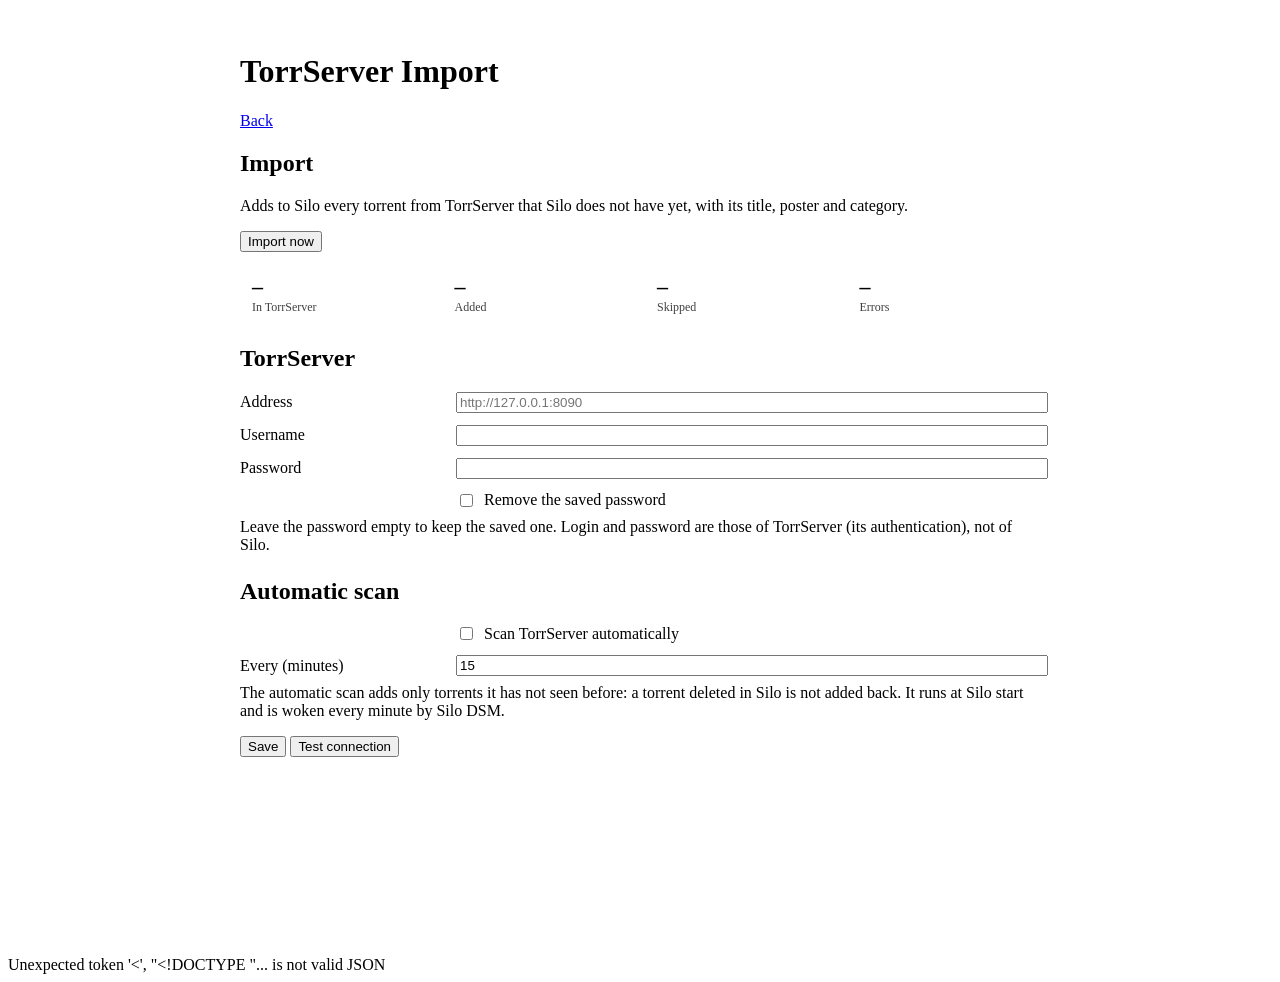
==== plugins/torrserver-import/index.html @ 511c1d45 "TorrServer Import plugin for Silo; Helper wakes its automatic scan plugins/torrserver-import: reads " ====
<!DOCTYPE html>
<html lang="en">
<head>
    <meta charset="UTF-8">
    <meta name="viewport" content="width=device-width, initial-scale=1.0">
    <title data-i18n="plugin.tsimport.page_title">TorrServer Import - Silo</title>
    <link rel="icon" type="image/x-icon" href="/img/favicon.ico">
    <link rel="icon" type="image/svg+xml" href="/img/favicon.svg">
    <link rel="stylesheet" href="/css/style.css">
    <script src="/i18n.js"></script>
    <style>
        .page-wrap { display: flex; justify-content: center; padding: 24px 32px; min-height: 100vh; }
        .page-inner { width: 100%; max-width: 800px; }
        .panel { max-width: 100%; }
        .form-grid { display: grid; grid-template-columns: 200px minmax(0, 1fr); gap: 12px 16px; align-items: center; }
        .form-grid .input { width: 100%; }
        .check { display: flex; align-items: center; gap: 8px; }
        .stats { display: grid; grid-template-columns: repeat(4, minmax(0, 1fr)); gap: 10px; margin: 12px 0; }
        .stat { background: var(--silo-bg-raised); border: 1px solid var(--silo-border); border-radius: 6px; padding: 10px 12px; }
        .stat .num { font-size: 22px; font-weight: 700; }
        .stat .lbl { font-size: 12px; opacity: .75; }
        .panel h2:not(:first-child) { margin-top: 24px; }
        .panel .row { margin-top: 14px; }
        .panel .hint { margin-top: 8px; }
        .msg-ok { color: var(--silo-teal-bright); }
        .msg-err { color: var(--silo-danger); }
        @media (max-width: 767px) {
            .page-wrap { padding: 16px; }
            .form-grid { grid-template-columns: 1fr; }
            .stats { grid-template-columns: repeat(2, minmax(0, 1fr)); }
        }
    </style>
</head>
<body>
<div class="page-wrap">
    <div class="page-inner">
        <header class="topbar">
            <h1 data-i18n="plugin.tsimport.title">TorrServer Import</h1>
            <a href="/" class="btn btn-secondary btn-sm" data-i18n="plugin.tsimport.back">Back</a>
        </header>
        <section id="view">
            <div class="panel">
                <h2 data-i18n="plugin.tsimport.import_title">Import</h2>
                <p class="hint" data-i18n="plugin.tsimport.import_hint">Adds to Silo every torrent from TorrServer that Silo does not have yet, with its title, poster and category.</p>
                <div class="row">
                    <button class="btn" id="btn-import" type="button" data-i18n="plugin.tsimport.import_now">Import now</button>
                </div>
                <div class="stats">
                    <div class="stat"><div class="num" id="st-found">–</div><div class="lbl" data-i18n="plugin.tsimport.found">In TorrServer</div></div>
                    <div class="stat"><div class="num" id="st-added">–</div><div class="lbl" data-i18n="plugin.tsimport.added">Added</div></div>
                    <div class="stat"><div class="num" id="st-skipped">–</div><div class="lbl" data-i18n="plugin.tsimport.skipped">Skipped</div></div>
                    <div class="stat"><div class="num" id="st-failed">–</div><div class="lbl" data-i18n="plugin.tsimport.failed">Errors</div></div>
                </div>
                <p class="hint" id="last-run"></p>
                <p class="hint" id="last-error"></p>
            </div>

            <div class="panel">
                <h2 data-i18n="plugin.tsimport.settings_title">TorrServer</h2>
                <div class="form-grid">
                    <label for="f-url" data-i18n="plugin.tsimport.url">Address</label>
                    <input class="input" id="f-url" type="text" placeholder="http://127.0.0.1:8090">
                    <label for="f-user" data-i18n="plugin.tsimport.username">Username</label>
                    <input class="input" id="f-user" type="text" autocomplete="off">
                    <label for="f-pass" data-i18n="plugin.tsimport.password">Password</label>
                    <input class="input" id="f-pass" type="password" autocomplete="new-password">
                    <span></span>
                    <label class="check"><input type="checkbox" id="f-clear"> <span data-i18n="plugin.tsimport.clear_password">Remove the saved password</span></label>
                </div>
                <p class="hint" data-i18n="plugin.tsimport.password_hint">Leave the password empty to keep the saved one. Login and password are those of TorrServer (its authentication), not of Silo.</p>

                <h2 data-i18n="plugin.tsimport.auto_title">Automatic scan</h2>
                <div class="form-grid">
                    <span></span>
                    <label class="check"><input type="checkbox" id="f-auto"> <span data-i18n="plugin.tsimport.auto">Scan TorrServer automatically</span></label>
                    <label for="f-interval" data-i18n="plugin.tsimport.interval">Every (minutes)</label>
                    <input class="input" id="f-interval" type="number" min="1" max="1440" value="15">
                </div>
                <p class="hint" data-i18n="plugin.tsimport.auto_hint">The automatic scan adds only torrents it has not seen before: a torrent deleted in Silo is not added back. It runs at Silo start and is woken every minute by Silo DSM.</p>
                <p class="hint" id="next-run"></p>

                <div class="row">
                    <button class="btn" id="btn-save" type="button" data-i18n="plugin.tsimport.save">Save</button>
                    <button class="btn btn-secondary" id="btn-test" type="button" data-i18n="plugin.tsimport.test">Test connection</button>
                </div>
                <p class="hint" id="test-result"></p>
            </div>
        </section>
    </div>
</div>
<div id="toast" class="toast"></div>
<script src="/plugins/torrserver-import/js/app.js"></script>
</body>
</html>
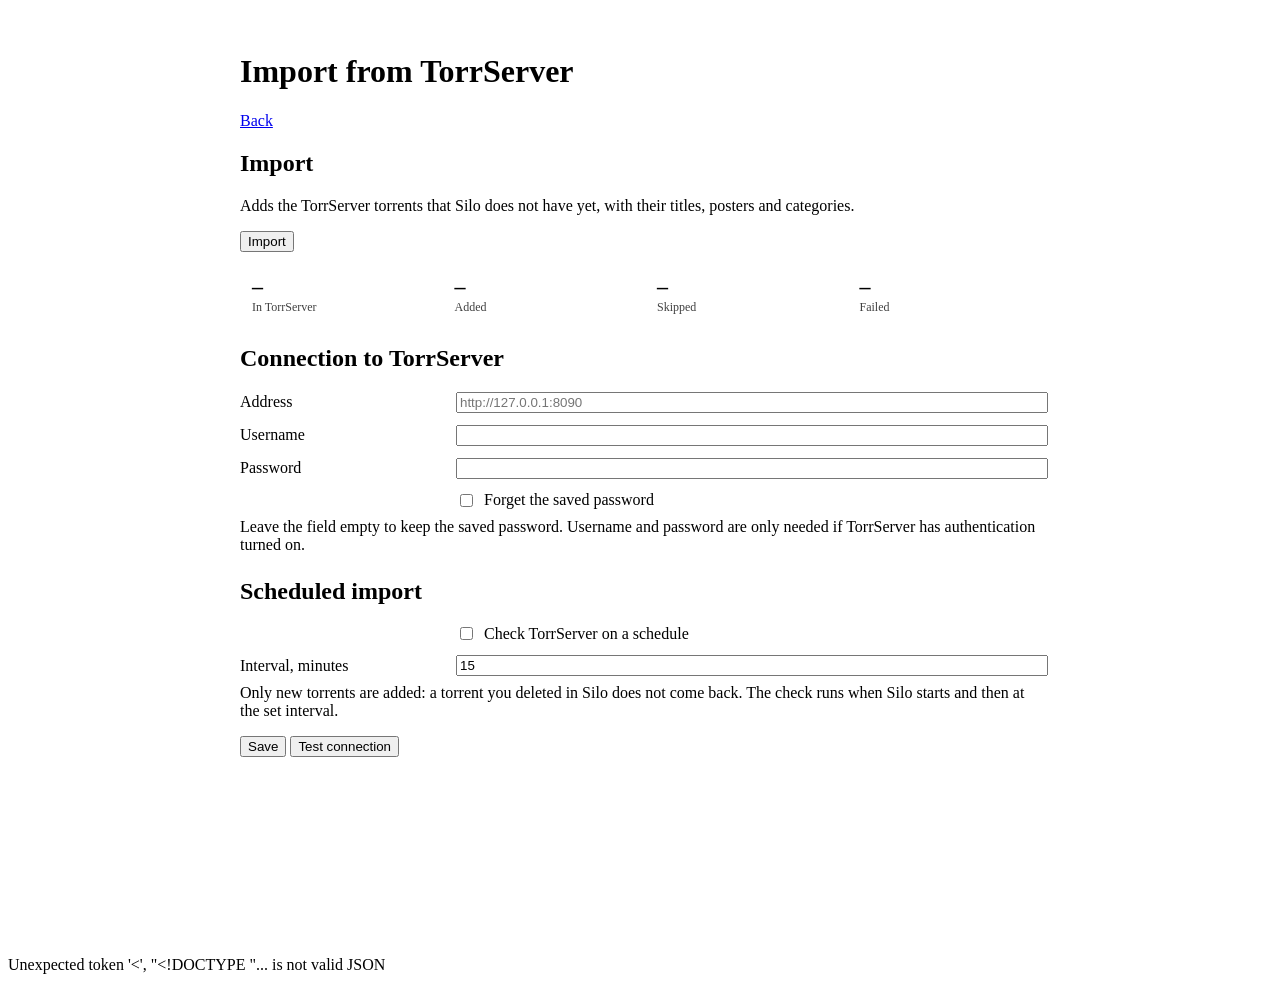
==== commit bf9a575e: "Two built-in themes, built-in TorrServer Import, clearer import texts DSM Style UI is a built-in the" ====
--- a/plugins/torrserver-import/index.html
+++ b/plugins/torrserver-import/index.html
@@ -3,10 +3,11 @@
 <head>
     <meta charset="UTF-8">
     <meta name="viewport" content="width=device-width, initial-scale=1.0">
-    <title data-i18n="plugin.tsimport.page_title">TorrServer Import - Silo</title>
+    <title data-i18n="plugin.tsimport.page_title">Import from TorrServer – Silo</title>
     <link rel="icon" type="image/x-icon" href="/img/favicon.ico">
     <link rel="icon" type="image/svg+xml" href="/img/favicon.svg">
     <link rel="stylesheet" href="/css/style.css">
+    <script src="/js/silo-look.js"></script>
     <script src="/i18n.js"></script>
     <style>
         .page-wrap { display: flex; justify-content: center; padding: 24px 32px; min-height: 100vh; }
@@ -35,28 +36,28 @@
 <div class="page-wrap">
     <div class="page-inner">
         <header class="topbar">
-            <h1 data-i18n="plugin.tsimport.title">TorrServer Import</h1>
+            <h1 data-i18n="plugin.tsimport.title">Import from TorrServer</h1>
             <a href="/" class="btn btn-secondary btn-sm" data-i18n="plugin.tsimport.back">Back</a>
         </header>
         <section id="view">
             <div class="panel">
                 <h2 data-i18n="plugin.tsimport.import_title">Import</h2>
-                <p class="hint" data-i18n="plugin.tsimport.import_hint">Adds to Silo every torrent from TorrServer that Silo does not have yet, with its title, poster and category.</p>
+                <p class="hint" data-i18n="plugin.tsimport.import_hint">Adds the TorrServer torrents that Silo does not have yet, with their titles, posters and categories.</p>
                 <div class="row">
-                    <button class="btn" id="btn-import" type="button" data-i18n="plugin.tsimport.import_now">Import now</button>
+                    <button class="btn" id="btn-import" type="button" data-i18n="plugin.tsimport.import_now">Import</button>
                 </div>
                 <div class="stats">
                     <div class="stat"><div class="num" id="st-found">–</div><div class="lbl" data-i18n="plugin.tsimport.found">In TorrServer</div></div>
                     <div class="stat"><div class="num" id="st-added">–</div><div class="lbl" data-i18n="plugin.tsimport.added">Added</div></div>
                     <div class="stat"><div class="num" id="st-skipped">–</div><div class="lbl" data-i18n="plugin.tsimport.skipped">Skipped</div></div>
-                    <div class="stat"><div class="num" id="st-failed">–</div><div class="lbl" data-i18n="plugin.tsimport.failed">Errors</div></div>
+                    <div class="stat"><div class="num" id="st-failed">–</div><div class="lbl" data-i18n="plugin.tsimport.failed">Failed</div></div>
                 </div>
                 <p class="hint" id="last-run"></p>
                 <p class="hint" id="last-error"></p>
             </div>
 
             <div class="panel">
-                <h2 data-i18n="plugin.tsimport.settings_title">TorrServer</h2>
+                <h2 data-i18n="plugin.tsimport.settings_title">Connection to TorrServer</h2>
                 <div class="form-grid">
                     <label for="f-url" data-i18n="plugin.tsimport.url">Address</label>
                     <input class="input" id="f-url" type="text" placeholder="http://127.0.0.1:8090">
@@ -65,18 +66,18 @@
                     <label for="f-pass" data-i18n="plugin.tsimport.password">Password</label>
                     <input class="input" id="f-pass" type="password" autocomplete="new-password">
                     <span></span>
-                    <label class="check"><input type="checkbox" id="f-clear"> <span data-i18n="plugin.tsimport.clear_password">Remove the saved password</span></label>
+                    <label class="check"><input type="checkbox" id="f-clear"> <span data-i18n="plugin.tsimport.clear_password">Forget the saved password</span></label>
                 </div>
-                <p class="hint" data-i18n="plugin.tsimport.password_hint">Leave the password empty to keep the saved one. Login and password are those of TorrServer (its authentication), not of Silo.</p>
+                <p class="hint" data-i18n="plugin.tsimport.password_hint">Leave the field empty to keep the saved password. Username and password are only needed if TorrServer has authentication turned on.</p>
 
-                <h2 data-i18n="plugin.tsimport.auto_title">Automatic scan</h2>
+                <h2 data-i18n="plugin.tsimport.auto_title">Scheduled import</h2>
                 <div class="form-grid">
                     <span></span>
-                    <label class="check"><input type="checkbox" id="f-auto"> <span data-i18n="plugin.tsimport.auto">Scan TorrServer automatically</span></label>
-                    <label for="f-interval" data-i18n="plugin.tsimport.interval">Every (minutes)</label>
+                    <label class="check"><input type="checkbox" id="f-auto"> <span data-i18n="plugin.tsimport.auto">Check TorrServer on a schedule</span></label>
+                    <label for="f-interval" data-i18n="plugin.tsimport.interval">Interval, minutes</label>
                     <input class="input" id="f-interval" type="number" min="1" max="1440" value="15">
                 </div>
-                <p class="hint" data-i18n="plugin.tsimport.auto_hint">The automatic scan adds only torrents it has not seen before: a torrent deleted in Silo is not added back. It runs at Silo start and is woken every minute by Silo DSM.</p>
+                <p class="hint" data-i18n="plugin.tsimport.auto_hint">Only new torrents are added: a torrent you deleted in Silo does not come back. The check runs when Silo starts and then at the set interval.</p>
                 <p class="hint" id="next-run"></p>
 
                 <div class="row">
